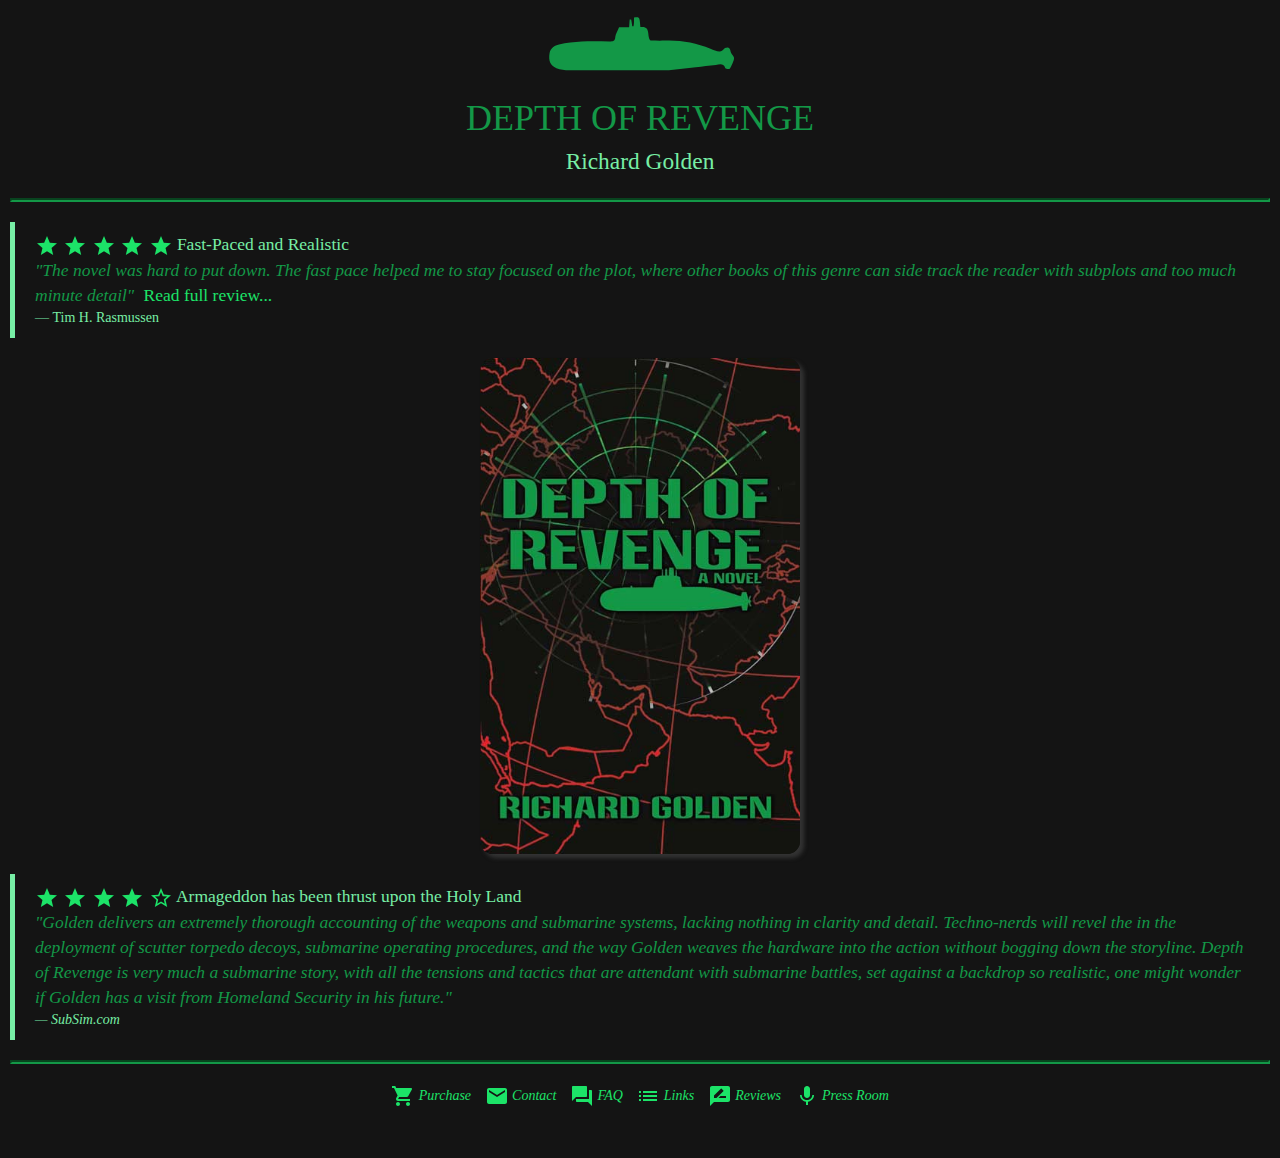
==== index.html @ dd7b2ce8 "add read more and padding to icons" ====
<!doctype html>
<html>
<head>
<title>Depth of Revenge</title>

<!-- V.0.0.2 -->

<!-- 
TODO:
add google analytics
add shareme
center FAQ in page

link to book on amazon to share:
http://a.co/cmfluSo
 -->

<!-- Chrome, Firefox OS and Opera -->
<meta name="theme-color" content="#141414">
<!-- Windows Phone -->
<meta name="msapplication-navbutton-color" content="#141414">
<!-- iOS Safari -->
<meta name="apple-mobile-web-app-status-bar-style" content="#141414">

<meta charset="utf-8">
<meta name="title=" content="Depth of Revenge">
<meta name="robots" content="index, follow">
<meta name="viewport" content="width=device-width, initial-scale=1">
<meta name="description" content="Depth of Revenge is a fast-paced war novel by Richard Golen about an Israeli submarine leader who loses communication and must draw on his training to lead his men and decide how and when to retaliate">
<meta name="keywords" content="novel, war novel, submarine, israel">

<link rel="stylesheet" href="https://maxcdn.bootstrapcdn.com/bootstrap/3.3.7/css/bootstrap.min.css">

<!-- <link rel="stylesheet" href="https://use.fontawesome.com/releases/v5.3.1/css/all.css" integrity="sha384-mzrmE5qonljUremFsqc01SB46JvROS7bZs3IO2EmfFsd15uHvIt+Y8vEf7N7fWAU" crossorigin="anonymous"> -->


<link rel="stylesheet" href="styles.css">
<link rel="shortcut icon" type="image/png" href="img/favicon.png"/>

<!-- sharethis -->
<script type='text/javascript' src='//platform-api.sharethis.com/js/sharethis.js#property=5b872dbd7b4f100011fe470c&product=inline-share-buttons' async='async'></script>

</head>

<body>

<a href="index.html"><img src="img/sub-icon.svg" onerror="this.src='img/sub-icon.png'" class="sub-icon"></a>
<h1>DEPTH OF REVENGE <br><small>Richard Golden</small></h1>
<!-- <h5><a href="https://www.facebook.com/Depth-of-Revenge-531445923974428" target="_blank"> <i class="fab fa-facebook-f"></i> Depth of Revenge on Facebook</a></h5>
<h5><a href="https://twitter.com/depthofrevenge" target="_blank"> <i class="fab fa-twitter"></i> Depth of Revenge on Twitter</a></h5> -->
<hr>

<blockquote>
	<img src="img/icon/star-full.svg">
	<img src="img/icon/star-full.svg">
	<img src="img/icon/star-full.svg">
	<img src="img/icon/star-full.svg">
	<img src="img/icon/star-full.svg">
<lead>Fast-Paced and Realistic</lead><br>
<i>"The novel was hard to put down. The fast pace helped me to stay focused on the plot, where other books of this genre can side track the reader with subplots and too much minute detail"</i> <a href="reviews.html">Read full review...</a>
<footer>Tim H. Rasmussen</footer>
</blockquote>

<img id="cover" src="img/webcover.jpg" onclick="window.open('https://www.amazon.com/Depth-Revenge-Novel-Richard-Golden/dp/1440115257/ref=ed_oe_p');">
<br>

<blockquote>
	<img src="img/icon/star-full.svg">
	<img src="img/icon/star-full.svg">
	<img src="img/icon/star-full.svg">
	<img src="img/icon/star-full.svg">
	<img src="img/icon/star-empty.svg">
<lead>Armageddon has been thrust upon the Holy Land</lead><br>
<i>"Golden delivers an extremely thorough accounting of the weapons and submarine systems, lacking nothing in clarity and detail. Techno-nerds will revel the in the deployment of scutter torpedo decoys, submarine operating procedures, and the way Golden weaves the hardware into the action without bogging down the storyline. Depth of Revenge is very much a submarine story, with all the tensions and tactics that are attendant with submarine battles, set against a backdrop so realistic, one might wonder if Golden has a visit from Homeland Security in his future."
<footer>SubSim.com</footer>
</blockquote>

<div class="sharethis-inline-share-buttons"></div>

<hr>
<a title="Purchase on Amazon" href="https://www.amazon.com/Depth-Revenge-Novel-Richard-Golden/dp/1440115257/ref=ed_oe_p">
<img src="img/icon/cart.svg"> Purchase</a>
<a title="Email the author" href="mailto:richard@depthofrevenge.com?Subject=Regarding%20Depth%20of%20Revenge">
<img src="img/icon/mail.svg"> Contact</a>
<a title="Frequently asked questions" href="faq.html">
<img src="img/icon/question.svg"> FAQ</a>
<a title="Links for continued reading on submarines, Israel, and nuclear warfare" href="links.html">
<img src="img/icon/list.svg"> Links</a>
<a title="Read reviews of Depth of Revenge" href="reviews.html">
<img src="img/icon/review.svg"> Reviews</a>
<a title="Read press releases for Depth of Revenge" href="pressroom.html">
<img src="img/icon/mic.svg"> Press Room</a>
<br><br><br>

<!-- Global site tag (gtag.js) - Google Analytics -->
<script async src="https://www.googletagmanager.com/gtag/js?id=UA-104632692-4"></script>
<script>
  window.dataLayer = window.dataLayer || [];
  function gtag(){dataLayer.push(arguments);}
  gtag('js', new Date());

  gtag('config', 'UA-104632692-4');
</script>

</body>

</html>
---- styles.css ----
/*	red: 			#8e3d38
	light green:	#77eea5
	green:			#139847
	bright green:	#1ce368
	black:			#141414
*/
* {
	font-family: Arial Black !important;
}
small {
	color: #77eea5 !important;
}
blockquote {
	border-color: #77eea5;
	text-align: left !important;
} blockquote footer {
	color: #77eea5;
} .light, lead, b {
	color: #77eea5;
} .sub-icon {
	width: 200px;
} body {
	background-color: #141414;
	color: #139847;
	font-family: Bookman;
	text-align: center;
	margin: 5px;
	padding: 5px;
} #cover {
	display: block;
	margin: 0 auto;
	width: 25vw;
	border-radius: 1vw;
	box-shadow: 4px 4px 4px #333;
} #cover:hover {
	box-shadow: 6px 6px 6px #666;
} hr {
	border: 2px inset #139847;
} ::selection {
	color: #fff;
	background-color: #139847;
} ::-moz-selection {
	color: #fff;
	background-color: #139847;	
} a {
	color: #1ce368;
	padding: 5px;
	text-decoration: none;
} a:hover, a:active, a:focus {
	color: #77eea5;
	text-decoration: underline;
} img {	
	-webkit-user-select: none;
	-moz-user-select: none;
	-ms-user-select: none;
	user-select: none;
	user-drag: none; 
	-webkit-user-drag: none;
}

/*sharethis*/
.st-btn {
  background-color: #139847 !important;
}

.sub-icon { transition: all .2s ease-in-out; }
.sub-icon:hover { transform: scale(1.1); }
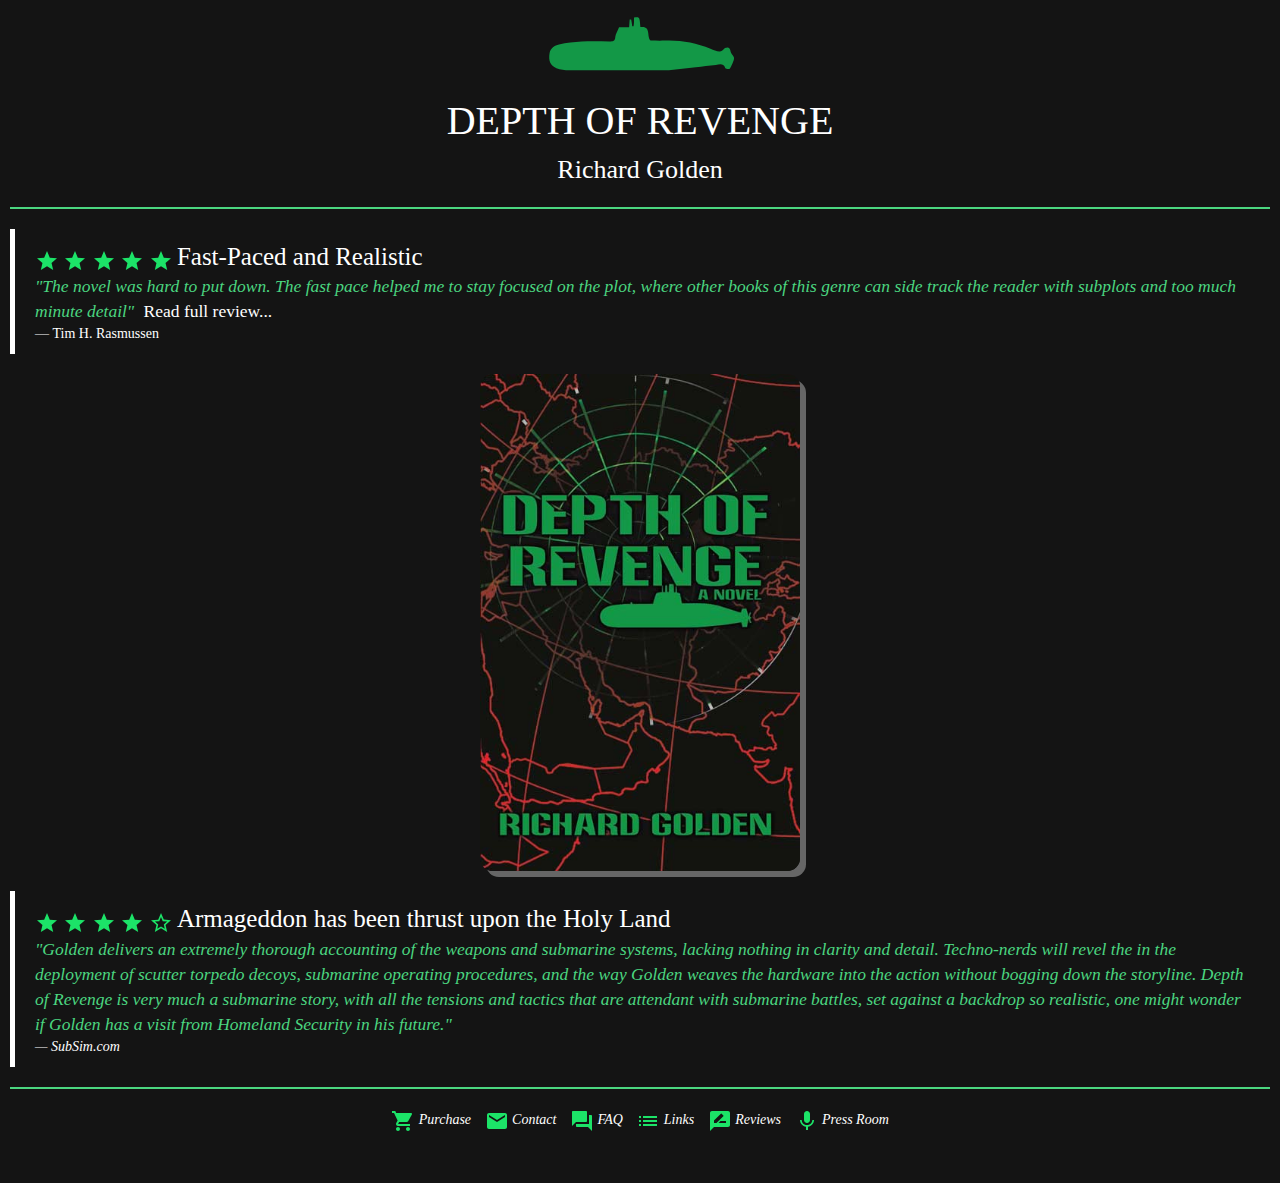
==== commit d17fd754: "css updates" ====
--- a/index.html
+++ b/index.html
@@ -3,23 +3,14 @@
 <head>
 <title>Depth of Revenge</title>
 
-<!-- V.0.0.2 -->
-
 <!-- 
 TODO:
-add google analytics
-add shareme
-center FAQ in page
-
 link to book on amazon to share:
 http://a.co/cmfluSo
  -->
 
-<!-- Chrome, Firefox OS and Opera -->
 <meta name="theme-color" content="#141414">
-<!-- Windows Phone -->
 <meta name="msapplication-navbutton-color" content="#141414">
-<!-- iOS Safari -->
 <meta name="apple-mobile-web-app-status-bar-style" content="#141414">
 
 <meta charset="utf-8">
--- a/styles.css
+++ b/styles.css
@@ -1,68 +1,110 @@
-/*	red: 			#8e3d38
-	light green:	#77eea5
-	green:			#139847
-	bright green:	#1ce368
-	black:			#141414
-*/
+:root {
+	--white: #fff;
+	--red: #ef2530;
+	--black: #141414;
+	--gray: #666;
+	--light-gray: #999;
+	--green: #4bd680;
+}
 * {
 	font-family: Arial Black !important;
 }
+h1 {
+	font-size: 4rem;
+}
+h1,
 small {
-	color: #77eea5 !important;
+	color: var(--white) !important;
 }
 blockquote {
-	border-color: #77eea5;
+	border-color: var(--white);
 	text-align: left !important;
-} blockquote footer {
-	color: #77eea5;
-} .light, lead, b {
-	color: #77eea5;
-} .sub-icon {
+	background-color: var(--black);
+}
+blockquote footer {
+	color: var(--white);
+}
+.light,
+lead,
+b {
+	color: var(--white);
+}
+lead {
+	font-size: 2.5rem;
+}
+.sub-icon {
 	width: 200px;
-} body {
-	background-color: #141414;
-	color: #139847;
+}
+body {
+	/* background: linear-gradient(45deg, rgba(20,20,20,0.25) 0%, rgba(19,152,71,0.25) 35%, rgba(119,238,165,0.25) 100%); */
+	background-color: var(--black);
+	color: var(--green);
 	font-family: Bookman;
 	text-align: center;
 	margin: 5px;
 	padding: 5px;
-} #cover {
+}
+#cover {
 	display: block;
 	margin: 0 auto;
 	width: 25vw;
 	border-radius: 1vw;
-	box-shadow: 4px 4px 4px #333;
-} #cover:hover {
-	box-shadow: 6px 6px 6px #666;
-} hr {
-	border: 2px inset #139847;
-} ::selection {
-	color: #fff;
-	background-color: #139847;
-} ::-moz-selection {
-	color: #fff;
-	background-color: #139847;	
-} a {
-	color: #1ce368;
+	cursor: pointer;
+	box-shadow: 6px 6px 0px var(--gray);
+}
+#cover:hover {
+	box-shadow: 6px 6px 0px var(--light-gray);
+}
+hr {
+	border: 1px solid var(--green);
+	background-color: var(--green);
+}
+::selection {
+	color: var(--white);
+	background-color: var(--green);
+}
+::-moz-selection {
+	color: var(--white);
+	background-color: var(--green);
+}
+a {
+	color: var(--white);
 	padding: 5px;
 	text-decoration: none;
-} a:hover, a:active, a:focus {
-	color: #77eea5;
+	border-radius: 5px;
+}
+a:hover:not(a .sub-icon),
+a:active,
+a:focus {
+	color: var(--white);
 	text-decoration: underline;
-} img {	
+}
+blockquote a:hover {
+	background-color: transparent;
+	text-decoration: underline;
+}
+img {
 	-webkit-user-select: none;
 	-moz-user-select: none;
 	-ms-user-select: none;
 	user-select: none;
-	user-drag: none; 
+	user-drag: none;
 	-webkit-user-drag: none;
 }
 
 /*sharethis*/
 .st-btn {
-  background-color: #139847 !important;
+	background-color: var(--green) !important;
+}
+.st-total {
+	color: var(--green) !important;
 }
 
-.sub-icon { transition: all .2s ease-in-out; }
-.sub-icon:hover { transform: scale(1.1); }
-
+/*sub icon*/
+.sub-icon {
+	transition: all 0.2s ease-in-out;
+	border-radius: 25%;
+}
+.sub-icon:hover {
+	transform: scale(1.1);
+}
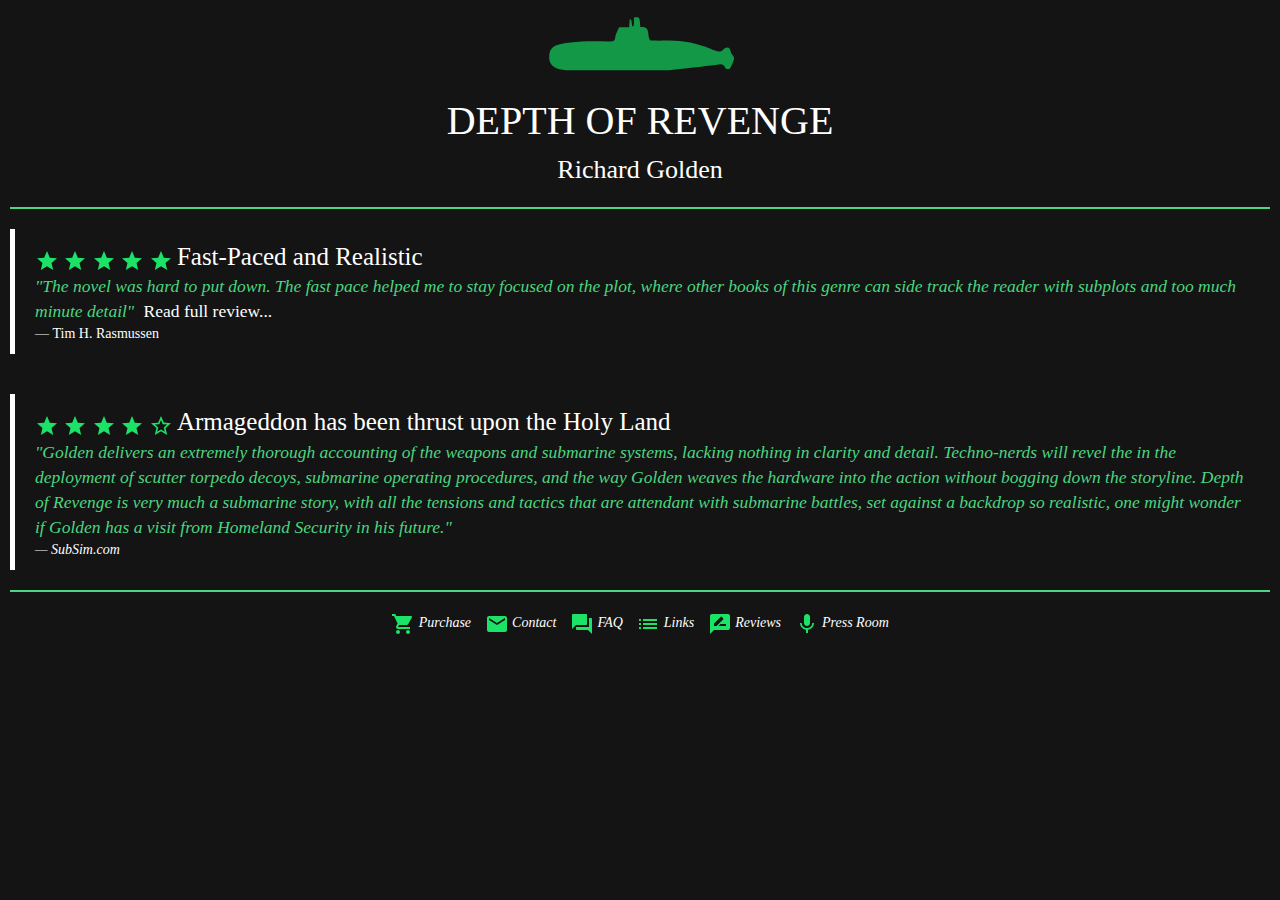
==== commit 634344bd: "add 3d book cover" ====
--- a/index.html
+++ b/index.html
@@ -52,7 +52,8 @@
 <footer>Tim H. Rasmussen</footer>
 </blockquote>
 
-<img id="cover" src="img/webcover.jpg" onclick="window.open('https://www.amazon.com/Depth-Revenge-Novel-Richard-Golden/dp/1440115257/ref=ed_oe_p');">
+<script src="https://3dbook.xyz/api/books/615cb09c9f645a00176365f1/cover.js"></script>
+
 <br>
 
 <blockquote>
@@ -93,6 +94,13 @@
   gtag('config', 'UA-104632692-4');
 </script>
 
+<script>
+	// remove 3dbook.xyz in img
+	window.onload = function() {
+		document.querySelector('.book img').src = 'img/webcover.jpg';
+	}
+</script>
+
 </body>
 
 </html>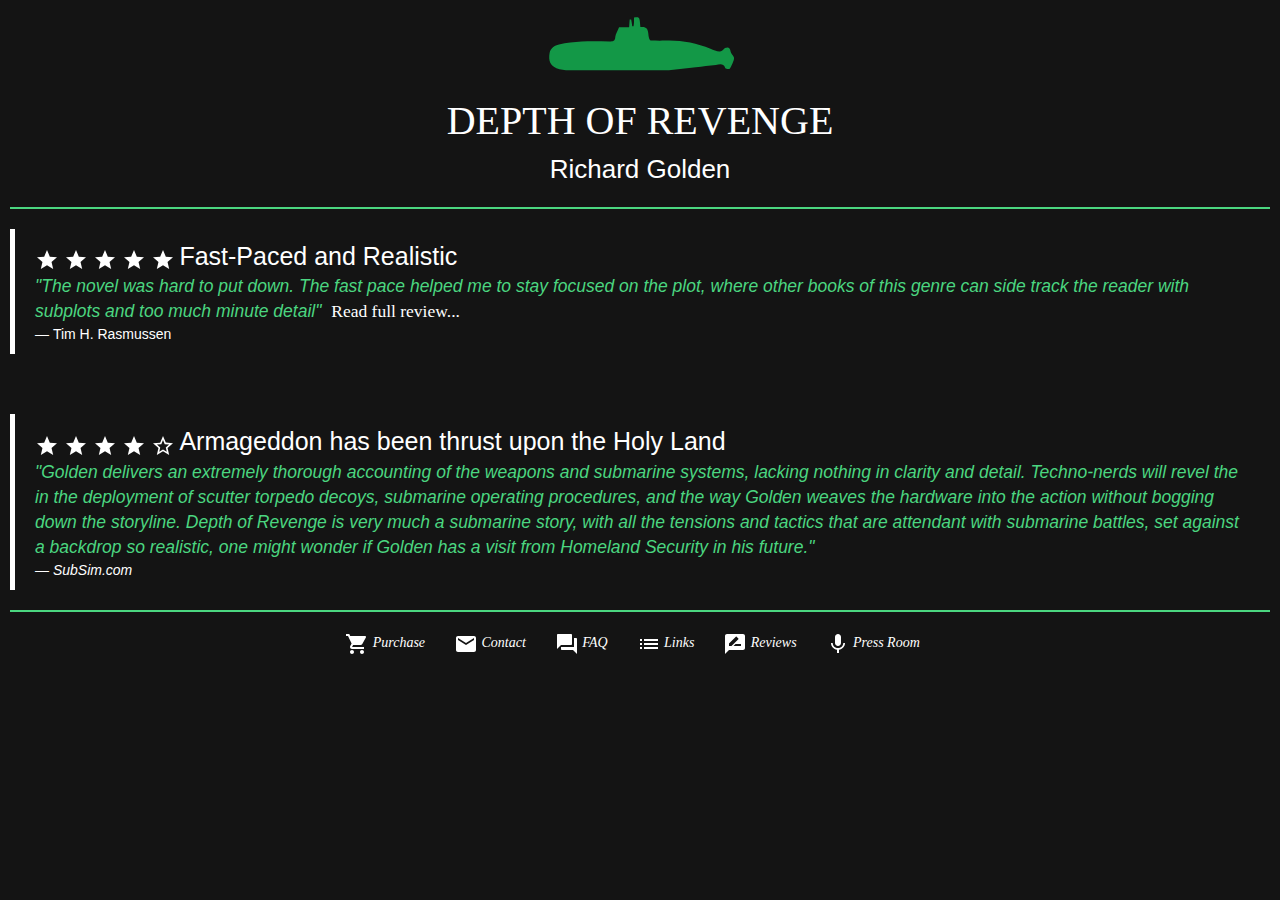
==== commit c1665970: "aesthetic updates" ====
--- a/index.html
+++ b/index.html
@@ -70,6 +70,7 @@
 <div class="sharethis-inline-share-buttons"></div>
 
 <hr>
+<footer>
 <a title="Purchase on Amazon" href="https://www.amazon.com/Depth-Revenge-Novel-Richard-Golden/dp/1440115257/ref=ed_oe_p">
 <img src="img/icon/cart.svg"> Purchase</a>
 <a title="Email the author" href="mailto:richard@depthofrevenge.com?Subject=Regarding%20Depth%20of%20Revenge">
@@ -82,7 +83,7 @@
 <img src="img/icon/review.svg"> Reviews</a>
 <a title="Read press releases for Depth of Revenge" href="pressroom.html">
 <img src="img/icon/mic.svg"> Press Room</a>
-<br><br><br>
+</footer>
 
 <!-- Global site tag (gtag.js) - Google Analytics -->
 <script async src="https://www.googletagmanager.com/gtag/js?id=UA-104632692-4"></script>
--- a/styles.css
+++ b/styles.css
@@ -6,10 +6,16 @@
 	--light-gray: #999;
 	--green: #4bd680;
 }
-* {
-	font-family: Arial Black !important;
+*,
+h2,
+h3,
+h4,
+h5,
+h6 {
+	font-family: Arial;
 }
 h1 {
+	font-family: Arial Black;
 	font-size: 4rem;
 }
 h1,
@@ -17,6 +23,7 @@
 	color: var(--white) !important;
 }
 blockquote {
+	margin-top: 2rem;
 	border-color: var(--white);
 	text-align: left !important;
 	background-color: var(--black);
@@ -68,6 +75,7 @@
 	background-color: var(--green);
 }
 a {
+	font-family: Arial Black;
 	color: var(--white);
 	padding: 5px;
 	text-decoration: none;
@@ -82,6 +90,9 @@
 blockquote a:hover {
 	background-color: transparent;
 	text-decoration: underline;
+}
+footer a {
+	margin-right: 1.5rem;
 }
 img {
 	-webkit-user-select: none;
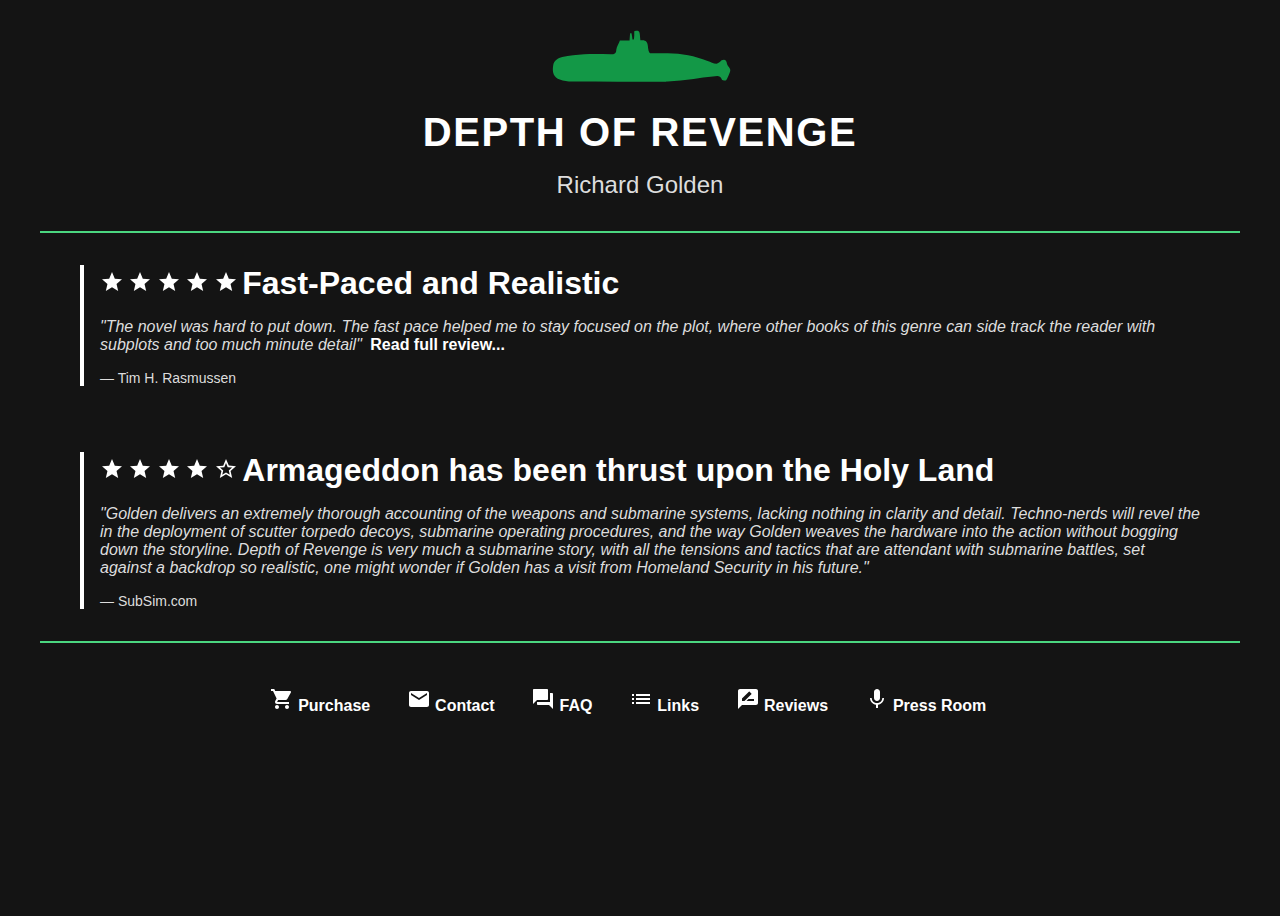
==== commit 9d89144b: "Rework styles and remove bootstrap" ====
--- a/index.html
+++ b/index.html
@@ -20,11 +20,6 @@
 <meta name="description" content="Depth of Revenge is a fast-paced war novel by Richard Golen about an Israeli submarine leader who loses communication and must draw on his training to lead his men and decide how and when to retaliate">
 <meta name="keywords" content="novel, war novel, submarine, israel">
 
-<link rel="stylesheet" href="https://maxcdn.bootstrapcdn.com/bootstrap/3.3.7/css/bootstrap.min.css">
-
-<!-- <link rel="stylesheet" href="https://use.fontawesome.com/releases/v5.3.1/css/all.css" integrity="sha384-mzrmE5qonljUremFsqc01SB46JvROS7bZs3IO2EmfFsd15uHvIt+Y8vEf7N7fWAU" crossorigin="anonymous"> -->
-
-
 <link rel="stylesheet" href="styles.css">
 <link rel="shortcut icon" type="image/png" href="img/favicon.png"/>
 
@@ -34,9 +29,11 @@
 </head>
 
 <body>
-
-<a href="index.html"><img src="img/sub-icon.svg" onerror="this.src='img/sub-icon.png'" class="sub-icon"></a>
-<h1>DEPTH OF REVENGE <br><small>Richard Golden</small></h1>
+	<header>
+		<a href="index.html"><img src="img/sub-icon.svg" onerror="this.src='img/sub-icon.png'" class="sub-icon"></a>
+		<h1>DEPTH OF REVENGE</h1>
+		<h3 class="author">Richard Golden</h3>
+	</header>
 <!-- <h5><a href="https://www.facebook.com/Depth-of-Revenge-531445923974428" target="_blank"> <i class="fab fa-facebook-f"></i> Depth of Revenge on Facebook</a></h5>
 <h5><a href="https://twitter.com/depthofrevenge" target="_blank"> <i class="fab fa-twitter"></i> Depth of Revenge on Twitter</a></h5> -->
 <hr>
@@ -49,7 +46,7 @@
 	<img src="img/icon/star-full.svg">
 <lead>Fast-Paced and Realistic</lead><br>
 <i>"The novel was hard to put down. The fast pace helped me to stay focused on the plot, where other books of this genre can side track the reader with subplots and too much minute detail"</i> <a href="reviews.html">Read full review...</a>
-<footer>Tim H. Rasmussen</footer>
+<footer>&mdash; Tim H. Rasmussen</footer>
 </blockquote>
 
 <script src="https://3dbook.xyz/api/books/615cb09c9f645a00176365f1/cover.js"></script>
@@ -63,8 +60,8 @@
 	<img src="img/icon/star-full.svg">
 	<img src="img/icon/star-empty.svg">
 <lead>Armageddon has been thrust upon the Holy Land</lead><br>
-<i>"Golden delivers an extremely thorough accounting of the weapons and submarine systems, lacking nothing in clarity and detail. Techno-nerds will revel the in the deployment of scutter torpedo decoys, submarine operating procedures, and the way Golden weaves the hardware into the action without bogging down the storyline. Depth of Revenge is very much a submarine story, with all the tensions and tactics that are attendant with submarine battles, set against a backdrop so realistic, one might wonder if Golden has a visit from Homeland Security in his future."
-<footer>SubSim.com</footer>
+<i>"Golden delivers an extremely thorough accounting of the weapons and submarine systems, lacking nothing in clarity and detail. Techno-nerds will revel the in the deployment of scutter torpedo decoys, submarine operating procedures, and the way Golden weaves the hardware into the action without bogging down the storyline. Depth of Revenge is very much a submarine story, with all the tensions and tactics that are attendant with submarine battles, set against a backdrop so realistic, one might wonder if Golden has a visit from Homeland Security in his future."</i>
+<footer>&mdash; SubSim.com</footer>
 </blockquote>
 
 <div class="sharethis-inline-share-buttons"></div>
--- a/styles.css
+++ b/styles.css
@@ -1,98 +1,18 @@
+/* Basics */
 :root {
 	--white: #fff;
 	--red: #ef2530;
 	--black: #141414;
 	--gray: #666;
-	--light-gray: #999;
+	--light-gray: #ddd;
 	--green: #4bd680;
-}
-*,
-h2,
-h3,
-h4,
-h5,
-h6 {
-	font-family: Arial;
-}
-h1 {
-	font-family: Arial Black;
-	font-size: 4rem;
-}
-h1,
-small {
-	color: var(--white) !important;
-}
-blockquote {
-	margin-top: 2rem;
-	border-color: var(--white);
-	text-align: left !important;
-	background-color: var(--black);
-}
-blockquote footer {
-	color: var(--white);
-}
-.light,
-lead,
-b {
-	color: var(--white);
-}
-lead {
-	font-size: 2.5rem;
-}
-.sub-icon {
-	width: 200px;
-}
-body {
-	/* background: linear-gradient(45deg, rgba(20,20,20,0.25) 0%, rgba(19,152,71,0.25) 35%, rgba(119,238,165,0.25) 100%); */
-	background-color: var(--black);
-	color: var(--green);
-	font-family: Bookman;
-	text-align: center;
-	margin: 5px;
-	padding: 5px;
-}
-#cover {
-	display: block;
-	margin: 0 auto;
-	width: 25vw;
-	border-radius: 1vw;
-	cursor: pointer;
-	box-shadow: 6px 6px 0px var(--gray);
-}
-#cover:hover {
-	box-shadow: 6px 6px 0px var(--light-gray);
-}
-hr {
-	border: 1px solid var(--green);
-	background-color: var(--green);
+	--light-green: #8de6af;
 }
 ::selection {
-	color: var(--white);
-	background-color: var(--green);
+	background-color: var(--gray);
 }
 ::-moz-selection {
-	color: var(--white);
-	background-color: var(--green);
-}
-a {
-	font-family: Arial Black;
-	color: var(--white);
-	padding: 5px;
-	text-decoration: none;
-	border-radius: 5px;
-}
-a:hover:not(a .sub-icon),
-a:active,
-a:focus {
-	color: var(--white);
-	text-decoration: underline;
-}
-blockquote a:hover {
-	background-color: transparent;
-	text-decoration: underline;
-}
-footer a {
-	margin-right: 1.5rem;
+	background-color: var(--gray);
 }
 img {
 	-webkit-user-select: none;
@@ -103,7 +23,128 @@
 	-webkit-user-drag: none;
 }
 
-/*sharethis*/
+/* Body and type */
+body {
+	min-height: 100vh;
+	/* background: linear-gradient(180deg, #4bd68033 0%, #000 100%); */
+	background-color: var(--black);
+	color: var(--light-gray);
+}
+hr {
+	border: 1px solid var(--green);
+	background-color: var(--green);
+	margin-top: 2rem;
+	margin-bottom: 2rem;
+}
+header {
+	text-align: center;
+}
+*,
+h1,
+h2,
+h3,
+h4,
+h5,
+h6 {
+	font-family: Arial;
+}
+h1,
+h2,
+h3,
+h4,
+h5,
+h6 {
+	margin-top: 1rem;
+	margin-bottom: 0.5rem;
+}
+h1 {
+	font-weight: 800;
+	font-size: 2.5rem;
+	letter-spacing: 0.1rem;
+	color: var(--white);
+}
+h2,
+h3 {
+	font-weight: 800;
+	font-size: 1.5rem;
+}
+h4,
+h5 {
+	font-weight: 300;
+	font-size: 1.25rem;
+}
+.author {
+	font-weight: 300;
+}
+a {
+	font-weight: 800;
+	color: var(--white);
+	padding: 0.25rem;
+	text-decoration: none;
+}
+a:hover:not(a .sub-icon),
+a:active,
+a:focus {
+	text-decoration: underline;
+	color: var(--white);
+}
+.return-homepage {
+	display: block;
+	text-align: center;
+}
+.return-homepage img {
+	margin-right: 0.25rem;
+}
+
+/* Blockquote */
+blockquote {
+	margin-top: 2rem;
+	border-left: 0.25rem solid var(--white);
+	padding-left: 1rem;
+}
+blockquote footer {
+	margin-top: 1rem;
+	font-size: 0.875rem;
+	text-align: left;
+}
+blockquote lead {
+	display: inline-block;
+	margin-bottom: 1rem;
+	font-size: 2rem;
+	font-weight: 800;
+	color: var(--white);
+
+}
+
+/* Faq page */
+#faq-section h3 {
+	font-weight: 800;
+	color: var(--white);
+}
+#faq-section h3 {
+	margin-top: 4rem;
+	margin-bottom: 1rem;
+}
+
+/* Links page */
+#links a {
+	display: block;
+	font-size: 1.5rem;
+	margin-top: 2rem;
+	font-weight: 700;
+}
+
+/* Footer */
+footer {
+	text-align: center;
+}
+footer a {
+	display: inline-block;
+	margin-top: 0.5rem;
+	margin-right: 1.5rem;
+}
+
+/* Sharethis */
 .st-btn {
 	background-color: var(--green) !important;
 }
@@ -111,11 +152,43 @@
 	color: var(--green) !important;
 }
 
-/*sub icon*/
+/* Sub icon */
 .sub-icon {
+	margin-top: 1rem;
+	display: inline-block;
+	margin-left: auto;
+	margin-right: auto;
+	width: 12rem;
 	transition: all 0.2s ease-in-out;
-	border-radius: 25%;
 }
 .sub-icon:hover {
 	transform: scale(1.1);
 }
+
+/* Body container */
+body {
+	padding-right: 1rem;
+	padding-left: 1rem;
+	margin-right: auto;
+	margin-left: auto;
+}
+@media (min-width: 640px) {
+	body {
+		width: 640px;
+	}
+}
+@media (min-width: 768px) {
+	body {
+		width: 768px;
+	}
+}
+@media (min-width: 1080px) {
+	body {
+		width: 1080px;
+	}
+}
+@media (min-width: 1200px) {
+	body {
+		width: 1200px;
+	}
+}
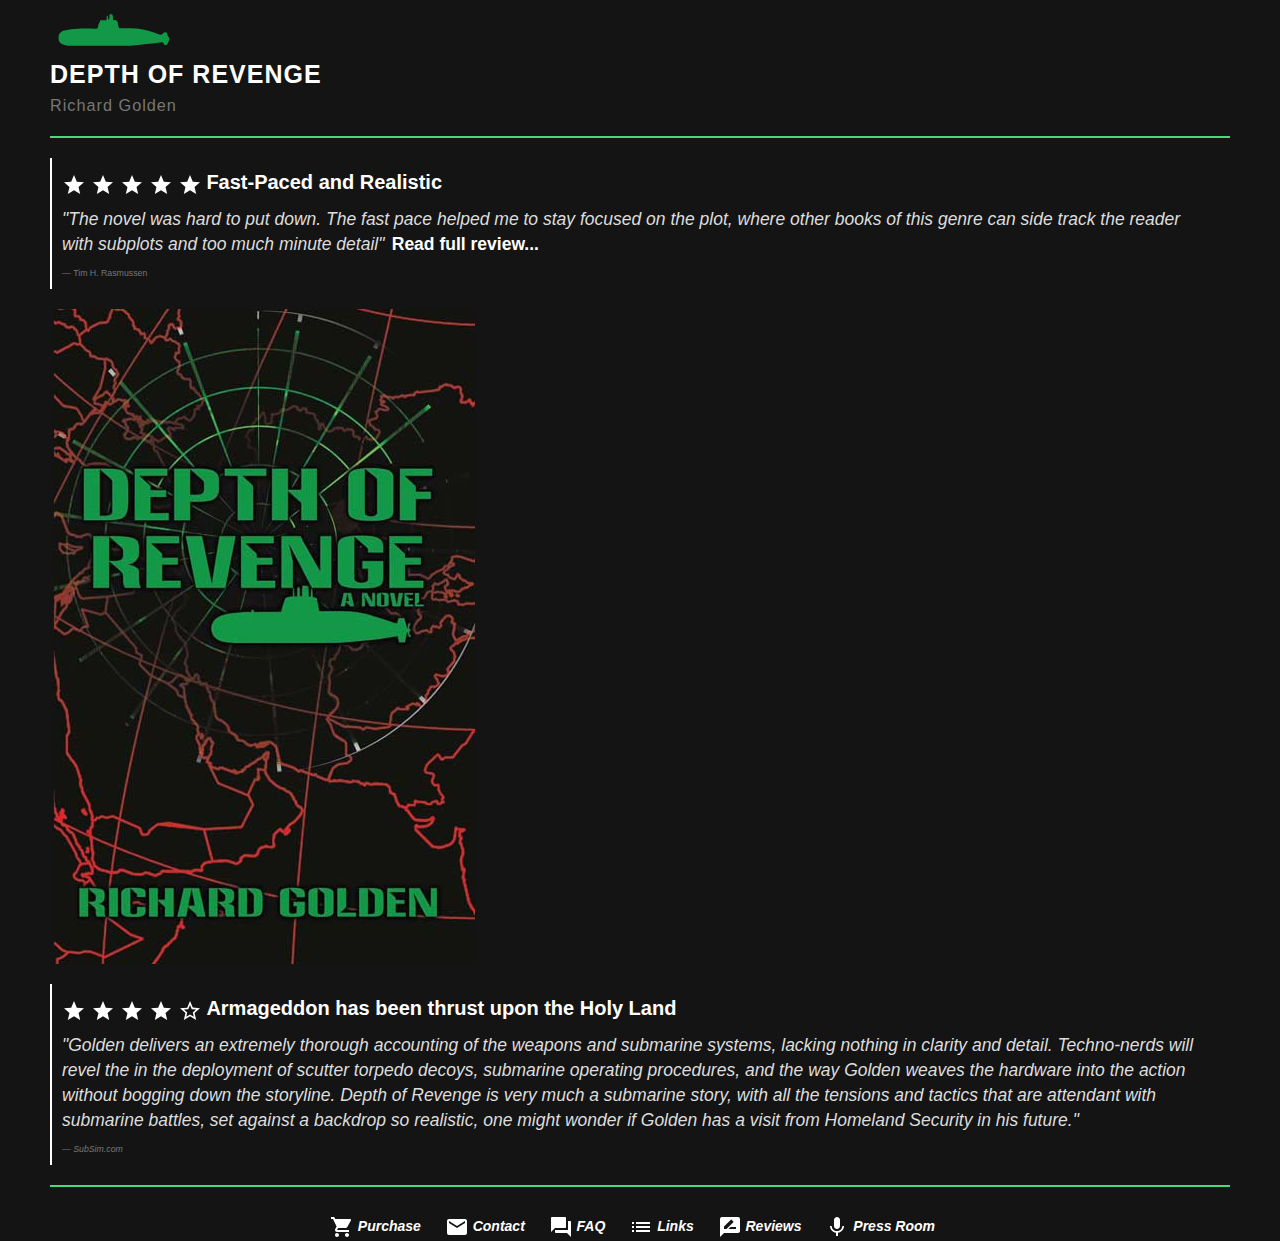
==== commit bfb90f13: "Fix book image - 3dbook service no longer available" ====
--- a/index.html
+++ b/index.html
@@ -20,6 +20,11 @@
 <meta name="description" content="Depth of Revenge is a fast-paced war novel by Richard Golen about an Israeli submarine leader who loses communication and must draw on his training to lead his men and decide how and when to retaliate">
 <meta name="keywords" content="novel, war novel, submarine, israel">
 
+<link rel="stylesheet" href="https://maxcdn.bootstrapcdn.com/bootstrap/3.3.7/css/bootstrap.min.css">
+
+<!-- <link rel="stylesheet" href="https://use.fontawesome.com/releases/v5.3.1/css/all.css" integrity="sha384-mzrmE5qonljUremFsqc01SB46JvROS7bZs3IO2EmfFsd15uHvIt+Y8vEf7N7fWAU" crossorigin="anonymous"> -->
+
+
 <link rel="stylesheet" href="styles.css">
 <link rel="shortcut icon" type="image/png" href="img/favicon.png"/>
 
@@ -29,11 +34,9 @@
 </head>
 
 <body>
-	<header>
-		<a href="index.html"><img src="img/sub-icon.svg" onerror="this.src='img/sub-icon.png'" class="sub-icon"></a>
-		<h1>DEPTH OF REVENGE</h1>
-		<h3 class="author">Richard Golden</h3>
-	</header>
+
+<a href="index.html"><img src="img/sub-icon.svg" onerror="this.src='img/sub-icon.png'" class="sub-icon"></a>
+<h1>DEPTH OF REVENGE <br><small>Richard Golden</small></h1>
 <!-- <h5><a href="https://www.facebook.com/Depth-of-Revenge-531445923974428" target="_blank"> <i class="fab fa-facebook-f"></i> Depth of Revenge on Facebook</a></h5>
 <h5><a href="https://twitter.com/depthofrevenge" target="_blank"> <i class="fab fa-twitter"></i> Depth of Revenge on Twitter</a></h5> -->
 <hr>
@@ -46,10 +49,12 @@
 	<img src="img/icon/star-full.svg">
 <lead>Fast-Paced and Realistic</lead><br>
 <i>"The novel was hard to put down. The fast pace helped me to stay focused on the plot, where other books of this genre can side track the reader with subplots and too much minute detail"</i> <a href="reviews.html">Read full review...</a>
-<footer>&mdash; Tim H. Rasmussen</footer>
+<footer>Tim H. Rasmussen</footer>
 </blockquote>
 
-<script src="https://3dbook.xyz/api/books/615cb09c9f645a00176365f1/cover.js"></script>
+<a href="https://www.amazon.com/Depth-Revenge-Novel-Richard-Golden/dp/1440115257/ref=ed_oe_p">
+	<img src="img/webcover.jpg" alt="Depth of Revenge Cover">
+</a>
 
 <br>
 
@@ -60,8 +65,8 @@
 	<img src="img/icon/star-full.svg">
 	<img src="img/icon/star-empty.svg">
 <lead>Armageddon has been thrust upon the Holy Land</lead><br>
-<i>"Golden delivers an extremely thorough accounting of the weapons and submarine systems, lacking nothing in clarity and detail. Techno-nerds will revel the in the deployment of scutter torpedo decoys, submarine operating procedures, and the way Golden weaves the hardware into the action without bogging down the storyline. Depth of Revenge is very much a submarine story, with all the tensions and tactics that are attendant with submarine battles, set against a backdrop so realistic, one might wonder if Golden has a visit from Homeland Security in his future."</i>
-<footer>&mdash; SubSim.com</footer>
+<i>"Golden delivers an extremely thorough accounting of the weapons and submarine systems, lacking nothing in clarity and detail. Techno-nerds will revel the in the deployment of scutter torpedo decoys, submarine operating procedures, and the way Golden weaves the hardware into the action without bogging down the storyline. Depth of Revenge is very much a submarine story, with all the tensions and tactics that are attendant with submarine battles, set against a backdrop so realistic, one might wonder if Golden has a visit from Homeland Security in his future."
+<footer>SubSim.com</footer>
 </blockquote>
 
 <div class="sharethis-inline-share-buttons"></div>
@@ -92,13 +97,6 @@
   gtag('config', 'UA-104632692-4');
 </script>
 
-<script>
-	// remove 3dbook.xyz in img
-	window.onload = function() {
-		document.querySelector('.book img').src = 'img/webcover.jpg';
-	}
-</script>
-
 </body>
 
 </html>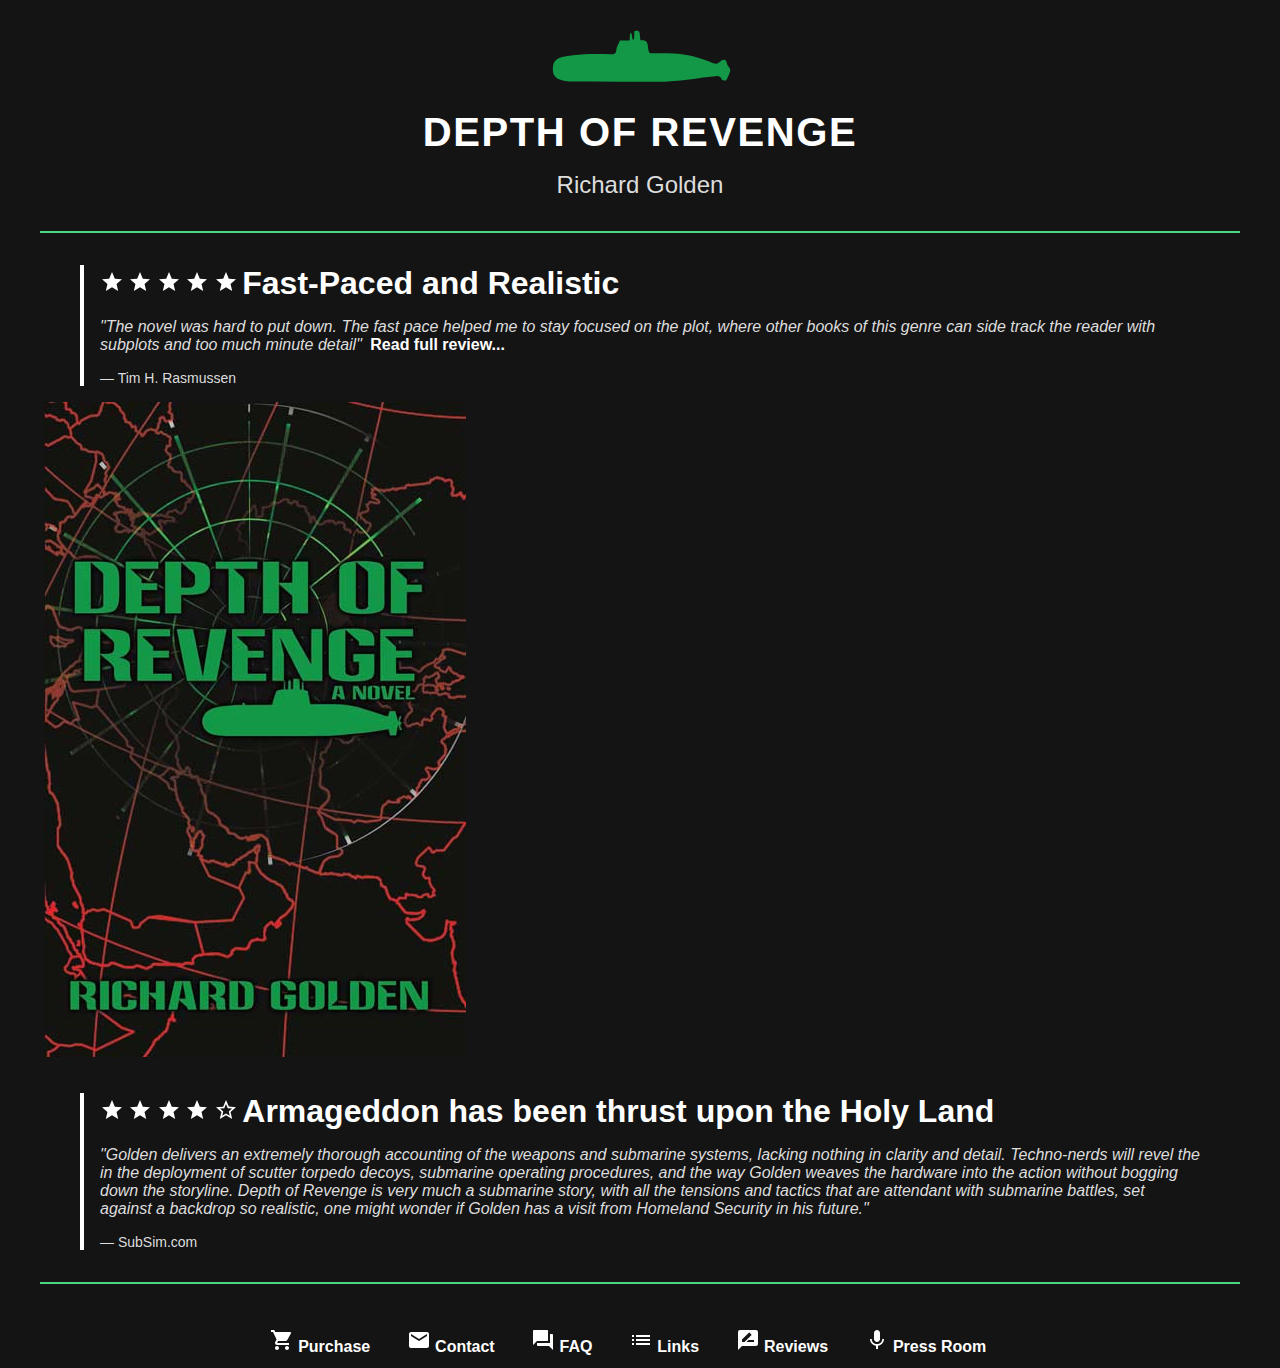
==== commit 17b7fddf: "Merge branch 'master' into rework-styles-remove-bootstrap" ====
--- a/index.html
+++ b/index.html
@@ -1,5 +1,5 @@
 <!doctype html>
-<html>
+<html lang="en">
 <head>
 <title>Depth of Revenge</title>
 
@@ -20,11 +20,6 @@
 <meta name="description" content="Depth of Revenge is a fast-paced war novel by Richard Golen about an Israeli submarine leader who loses communication and must draw on his training to lead his men and decide how and when to retaliate">
 <meta name="keywords" content="novel, war novel, submarine, israel">
 
-<link rel="stylesheet" href="https://maxcdn.bootstrapcdn.com/bootstrap/3.3.7/css/bootstrap.min.css">
-
-<!-- <link rel="stylesheet" href="https://use.fontawesome.com/releases/v5.3.1/css/all.css" integrity="sha384-mzrmE5qonljUremFsqc01SB46JvROS7bZs3IO2EmfFsd15uHvIt+Y8vEf7N7fWAU" crossorigin="anonymous"> -->
-
-
 <link rel="stylesheet" href="styles.css">
 <link rel="shortcut icon" type="image/png" href="img/favicon.png"/>
 
@@ -34,22 +29,24 @@
 </head>
 
 <body>
-
-<a href="index.html"><img src="img/sub-icon.svg" onerror="this.src='img/sub-icon.png'" class="sub-icon"></a>
-<h1>DEPTH OF REVENGE <br><small>Richard Golden</small></h1>
+	<header>
+		<a href="index.html" aria-label="home"><img src="img/sub-icon.svg" onerror="this.src='img/sub-icon.png'" alt="" class="sub-icon"></a>
+		<h1>DEPTH OF REVENGE</h1>
+		<h3 class="author">Richard Golden</h3>
+	</header>
 <!-- <h5><a href="https://www.facebook.com/Depth-of-Revenge-531445923974428" target="_blank"> <i class="fab fa-facebook-f"></i> Depth of Revenge on Facebook</a></h5>
 <h5><a href="https://twitter.com/depthofrevenge" target="_blank"> <i class="fab fa-twitter"></i> Depth of Revenge on Twitter</a></h5> -->
 <hr>
 
 <blockquote>
-	<img src="img/icon/star-full.svg">
-	<img src="img/icon/star-full.svg">
-	<img src="img/icon/star-full.svg">
-	<img src="img/icon/star-full.svg">
-	<img src="img/icon/star-full.svg">
+	<img src="img/icon/star-full.svg" alt="star">
+	<img src="img/icon/star-full.svg" alt="star">
+	<img src="img/icon/star-full.svg" alt="star">
+	<img src="img/icon/star-full.svg" alt="star">
+	<img src="img/icon/star-full.svg" alt="star">
 <lead>Fast-Paced and Realistic</lead><br>
 <i>"The novel was hard to put down. The fast pace helped me to stay focused on the plot, where other books of this genre can side track the reader with subplots and too much minute detail"</i> <a href="reviews.html">Read full review...</a>
-<footer>Tim H. Rasmussen</footer>
+<footer>&mdash; Tim H. Rasmussen</footer>
 </blockquote>
 
 <a href="https://www.amazon.com/Depth-Revenge-Novel-Richard-Golden/dp/1440115257/ref=ed_oe_p">
@@ -59,14 +56,14 @@
 <br>
 
 <blockquote>
-	<img src="img/icon/star-full.svg">
-	<img src="img/icon/star-full.svg">
-	<img src="img/icon/star-full.svg">
-	<img src="img/icon/star-full.svg">
-	<img src="img/icon/star-empty.svg">
+	<img src="img/icon/star-full.svg" alt="star">
+	<img src="img/icon/star-full.svg" alt="star">
+	<img src="img/icon/star-full.svg" alt="star">
+	<img src="img/icon/star-full.svg" alt="star">
+	<img src="img/icon/star-empty.svg" alt="empty star">
 <lead>Armageddon has been thrust upon the Holy Land</lead><br>
-<i>"Golden delivers an extremely thorough accounting of the weapons and submarine systems, lacking nothing in clarity and detail. Techno-nerds will revel the in the deployment of scutter torpedo decoys, submarine operating procedures, and the way Golden weaves the hardware into the action without bogging down the storyline. Depth of Revenge is very much a submarine story, with all the tensions and tactics that are attendant with submarine battles, set against a backdrop so realistic, one might wonder if Golden has a visit from Homeland Security in his future."
-<footer>SubSim.com</footer>
+<i>"Golden delivers an extremely thorough accounting of the weapons and submarine systems, lacking nothing in clarity and detail. Techno-nerds will revel the in the deployment of scutter torpedo decoys, submarine operating procedures, and the way Golden weaves the hardware into the action without bogging down the storyline. Depth of Revenge is very much a submarine story, with all the tensions and tactics that are attendant with submarine battles, set against a backdrop so realistic, one might wonder if Golden has a visit from Homeland Security in his future."</i>
+<footer>&mdash; SubSim.com</footer>
 </blockquote>
 
 <div class="sharethis-inline-share-buttons"></div>
@@ -74,17 +71,17 @@
 <hr>
 <footer>
 <a title="Purchase on Amazon" href="https://www.amazon.com/Depth-Revenge-Novel-Richard-Golden/dp/1440115257/ref=ed_oe_p">
-<img src="img/icon/cart.svg"> Purchase</a>
+<img src="img/icon/cart.svg" alt=""> Purchase</a>
 <a title="Email the author" href="mailto:richard@depthofrevenge.com?Subject=Regarding%20Depth%20of%20Revenge">
-<img src="img/icon/mail.svg"> Contact</a>
+<img src="img/icon/mail.svg" alt=""> Contact</a>
 <a title="Frequently asked questions" href="faq.html">
-<img src="img/icon/question.svg"> FAQ</a>
+<img src="img/icon/question.svg" alt=""> FAQ</a>
 <a title="Links for continued reading on submarines, Israel, and nuclear warfare" href="links.html">
-<img src="img/icon/list.svg"> Links</a>
+<img src="img/icon/list.svg" alt=""> Links</a>
 <a title="Read reviews of Depth of Revenge" href="reviews.html">
-<img src="img/icon/review.svg"> Reviews</a>
+<img src="img/icon/review.svg" alt=""> Reviews</a>
 <a title="Read press releases for Depth of Revenge" href="pressroom.html">
-<img src="img/icon/mic.svg"> Press Room</a>
+<img src="img/icon/mic.svg" alt=""> Press Room</a>
 </footer>
 
 <!-- Global site tag (gtag.js) - Google Analytics -->
